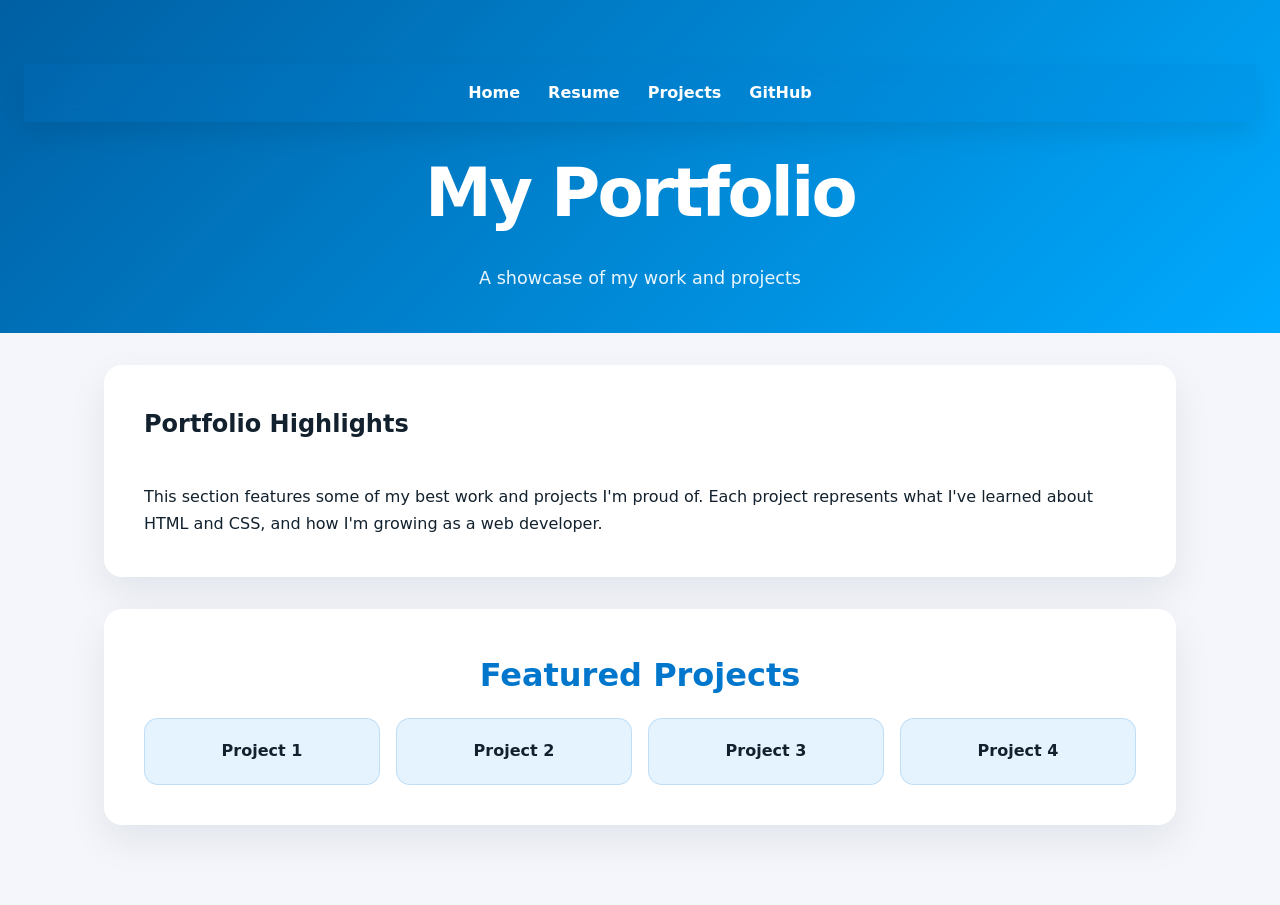
==== portfolio.html @ dc544718 "Refactor HTML structure and add new pages for portfolio, projects, resume, and socials" ====
<!DOCTYPE html>
<html lang="en">
<head>
    <meta charset="UTF-8">
    <meta name="viewport" content="width=device-width, initial-scale=1.0">
    <title>Portfolio | Alec Christeson</title>
    <link rel="stylesheet" href="style.css">
</head>
<body>
    <!-- Navigation bar -->
    <header class="hero">
        <nav class="navbar" aria-label="Main navigation">
            <ul class="nav-links">
                <li><a href="index.html">Home</a></li>
                <li><a href="file:///C:/Users/alecc/Downloads/Alec%20Christeson%27s%20Resume.pdf">Resume</a></li>
                <li><a href="projects.html">Projects</a></li>
                <li><a href="socials.html">GitHub</a></li>
            </ul>
        </nav>

        <div class="hero-content">
            <h1>My Portfolio</h1>
            <p>A showcase of my work and projects</p>
        </div>
    </header>

    <main>
        <section class="bio">
            <h2>Portfolio Highlights</h2>
            <p>
                This section features some of my best work and projects I'm proud of. Each project represents what I've learned about HTML and CSS, and how I'm growing as a web developer.
            </p>
        </section>

        <section class="skills">
            <h2>Featured Projects</h2>
            <div class="skill-container">
                <!-- You can add your portfolio items here -->
                <span class="skill-card">Project 1</span>
                <span class="skill-card">Project 2</span>
                <span class="skill-card">Project 3</span>
                <span class="skill-card">Project 4</span>
            </div>
        </section>
    </main>
</body>
</html>
---- style.css ----
:root {
    --background: #f4f6fb;
    --surface: #ffffff;
    --primary: #0077cc;
    --primary-soft: #e5f3ff;
    --text: #12212d;
    --muted: #5f6d7a;
    --radius: 18px;
}

*, *::before, *::after {
    box-sizing: border-box;
    margin: 0;
    padding: 0;
}

html {
    scroll-behavior: smooth;
}

body {
    min-height: 100vh;
    font-family: Inter, system-ui, -apple-system, BlinkMacSystemFont, "Segoe UI", sans-serif;
    line-height: 1.65;
    background: var(--background);
    color: var(--text);
}

img {
    display: block;
    max-width: 100%;
    height: auto;
}

a {
    color: inherit;
    text-decoration: none;
}

button,
input,
select,
textarea {
    font: inherit;
}

.hero {
    background: linear-gradient(135deg, #005fa3 0%, #00aaff 100%);
    color: #ffffff;
    padding: 4rem 1.5rem 2.5rem;
    text-align: center;
}

.navbar {
    position: sticky;
    top: 0;
    z-index: 100;
    background: rgba(0, 119, 204, 0.14);
    backdrop-filter: blur(10px);
    box-shadow: 0 12px 25px rgba(0, 0, 0, 0.08);
}

.nav-links {
    display: flex;
    justify-content: center;
    flex-wrap: wrap;
    gap: 1.75rem;
    list-style: none;
    padding: 1rem 0;
}

.nav-links a {
    font-weight: 700;
    font-size: 1rem;
    color: #ffffff;
    transition: color 0.25s ease, transform 0.25s ease;
}

.nav-links a:hover,
.nav-links a:focus-visible {
    color: #dbefff;
    transform: translateY(-1px);
}

.hero-content {
    max-width: 46rem;
    margin: 0 auto;
    padding-top: 1rem;
}

.hero-content h1 {
    font-size: clamp(2.8rem, 6vw, 4.2rem);
    letter-spacing: -0.04em;
    margin-bottom: 0.9rem;
}

.hero-content p {
    font-size: 1.1rem;
    max-width: 40rem;
    margin: 0 auto;
    color: rgba(255, 255, 255, 0.92);
}

main {
    max-width: 1120px;
    margin: 0 auto;
    padding: 2rem 1.5rem 3rem;
}

.bio,
.skills {
    background: var(--surface);
    border-radius: var(--radius);
    box-shadow: 0 16px 38px rgba(17, 24, 39, 0.08);
    margin-bottom: 2rem;
    padding: 2.5rem;
}

.bio {
    display: flex;
    align-items: center;
    gap: 2.5rem;
    flex-wrap: wrap;
}

.bio-image {
    flex: 0 0 280px;
    min-width: 220px;
    max-width: 320px;
    border-radius: 50%;
    overflow: hidden;
    border: 5px solid rgba(0, 119, 204, 0.18);
    box-shadow: 0 20px 45px rgba(0, 0, 0, 0.1);
}

.bio-image img {
    width: 100%;
    height: 100%;
    object-fit: cover;
}

.bio-text {
    flex: 1;
    min-width: 260px;
}

.bio-text h2,
.skills h2 {
    color: var(--primary);
    margin-bottom: 1rem;
    font-size: clamp(1.75rem, 2.5vw, 2.4rem);
}

.bio-text p {
    color: var(--muted);
    font-size: 1rem;
    line-height: 1.8;
}

.skills {
    text-align: center;
}

.skill-container {
    display: grid;
    grid-template-columns: repeat(auto-fit, minmax(160px, 1fr));
    gap: 1rem;
}

.skill-card {
    background: var(--primary-soft);
    color: var(--text);
    padding: 1.2rem 1.25rem;
    border-radius: 14px;
    border: 1px solid rgba(0, 119, 204, 0.16);
    font-weight: 700;
    transition: transform 0.25s ease, box-shadow 0.25s ease, background 0.25s ease;
}

.skill-card:hover,
.skill-card:focus-within {
    transform: translateY(-4px);
    box-shadow: 0 18px 30px rgba(0, 0, 0, 0.12);
}

.site-footer {
    text-align: center;
    color: var(--muted);
    padding: 1.5rem 1.5rem 3rem;
}

.site-footer p {
    margin: 0;
}

@media (max-width: 760px) {
    .hero {
        padding: 3rem 1rem 2rem;
    }

    .nav-links {
        gap: 1rem;
        padding: 0.85rem 0;
    }

    .bio {
        padding: 2rem;
    }

    .skills {
        padding: 2rem;
    }

    .bio-image {
        width: 220px;
        height: 220px;
    }
}
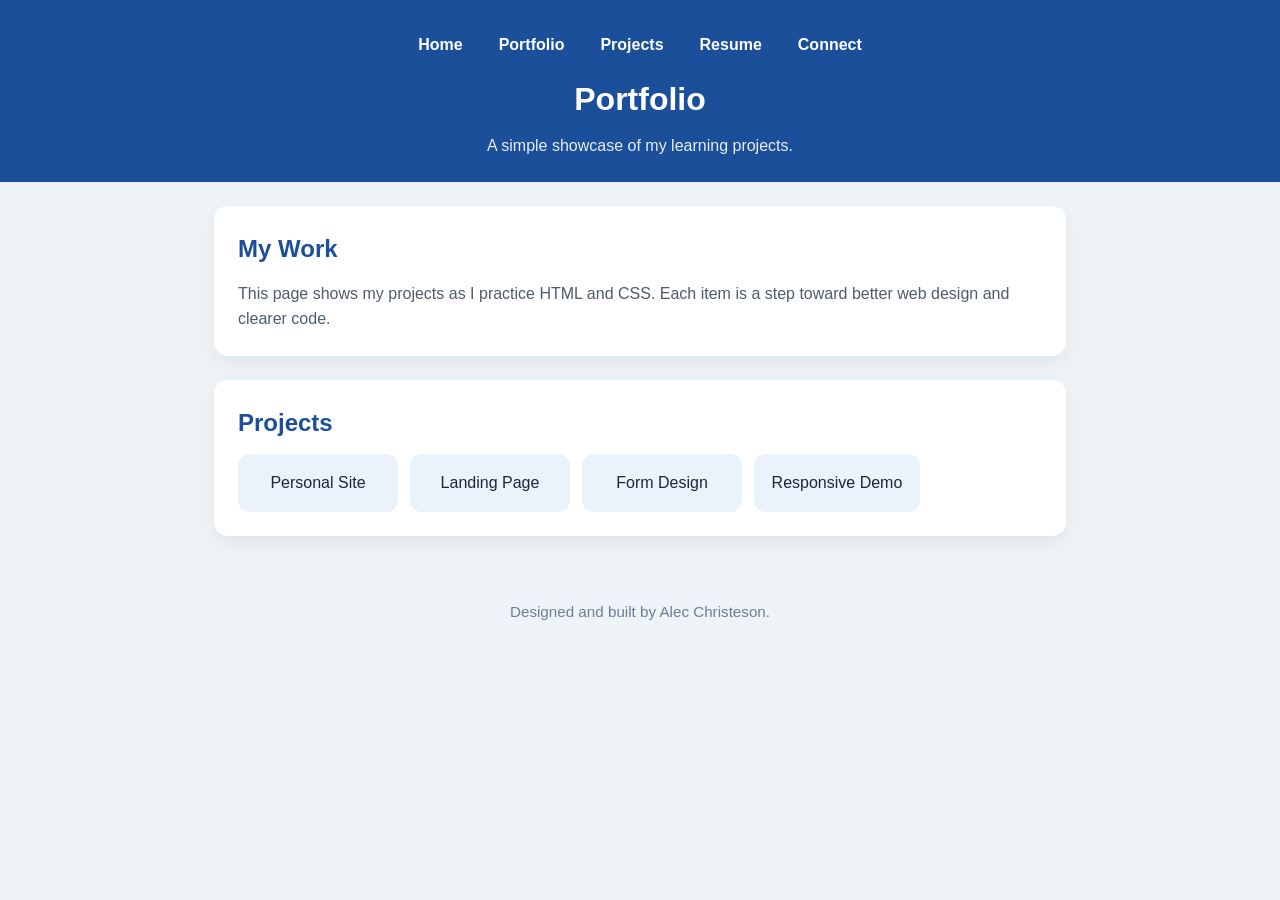
==== commit 47be40c9: "Revise HTML structure and content for improved clarity and navigation; update CSS for better styling" ====
--- a/portfolio.html
+++ b/portfolio.html
@@ -7,41 +7,41 @@
     <link rel="stylesheet" href="style.css">
 </head>
 <body>
-    <!-- Navigation bar -->
     <header class="hero">
         <nav class="navbar" aria-label="Main navigation">
             <ul class="nav-links">
                 <li><a href="index.html">Home</a></li>
-                <li><a href="file:///C:/Users/alecc/Downloads/Alec%20Christeson%27s%20Resume.pdf">Resume</a></li>
+                <li><a href="portfolio.html">Portfolio</a></li>
                 <li><a href="projects.html">Projects</a></li>
-                <li><a href="socials.html">GitHub</a></li>
+                <li><a href="resume.html">Resume</a></li>
+                <li><a href="socials.html">Connect</a></li>
             </ul>
         </nav>
-
         <div class="hero-content">
-            <h1>My Portfolio</h1>
-            <p>A showcase of my work and projects</p>
+            <h1>Portfolio</h1>
+            <p>A simple showcase of my learning projects.</p>
         </div>
     </header>
 
     <main>
-        <section class="bio">
-            <h2>Portfolio Highlights</h2>
-            <p>
-                This section features some of my best work and projects I'm proud of. Each project represents what I've learned about HTML and CSS, and how I'm growing as a web developer.
-            </p>
+        <section class="section">
+            <h2>My Work</h2>
+            <p>This page shows my projects as I practice HTML and CSS. Each item is a step toward better web design and clearer code.</p>
         </section>
 
-        <section class="skills">
-            <h2>Featured Projects</h2>
-            <div class="skill-container">
-                <!-- You can add your portfolio items here -->
-                <span class="skill-card">Project 1</span>
-                <span class="skill-card">Project 2</span>
-                <span class="skill-card">Project 3</span>
-                <span class="skill-card">Project 4</span>
+        <section class="section">
+            <h2>Projects</h2>
+            <div class="card-container">
+                <span class="card">Personal Site</span>
+                <span class="card">Landing Page</span>
+                <span class="card">Form Design</span>
+                <span class="card">Responsive Demo</span>
             </div>
         </section>
     </main>
+
+    <footer>
+        <p>Designed and built by Alec Christeson.</p>
+    </footer>
 </body>
 </html>
--- a/style.css
+++ b/style.css
@@ -1,14 +1,4 @@
-:root {
-    --background: #f4f6fb;
-    --surface: #ffffff;
-    --primary: #0077cc;
-    --primary-soft: #e5f3ff;
-    --text: #12212d;
-    --muted: #5f6d7a;
-    --radius: 18px;
-}
-
-*, *::before, *::after {
+* {
     box-sizing: border-box;
     margin: 0;
     padding: 0;
@@ -20,10 +10,10 @@
 
 body {
     min-height: 100vh;
-    font-family: Inter, system-ui, -apple-system, BlinkMacSystemFont, "Segoe UI", sans-serif;
-    line-height: 1.65;
-    background: var(--background);
-    color: var(--text);
+    font-family: Arial, Helvetica, sans-serif;
+    line-height: 1.6;
+    background: #eef3f7;
+    color: #1b2838;
 }
 
 img {
@@ -33,186 +23,125 @@
 }
 
 a {
-    color: inherit;
+    color: #1b4f9a;
     text-decoration: none;
 }
 
-button,
-input,
-select,
-textarea {
-    font: inherit;
-}
-
-.hero {
-    background: linear-gradient(135deg, #005fa3 0%, #00aaff 100%);
+header.hero {
+    background: #1b4f9a;
     color: #ffffff;
-    padding: 4rem 1.5rem 2.5rem;
     text-align: center;
+    padding: 2rem 1rem 1.5rem;
 }
 
 .navbar {
-    position: sticky;
-    top: 0;
-    z-index: 100;
-    background: rgba(0, 119, 204, 0.14);
-    backdrop-filter: blur(10px);
-    box-shadow: 0 12px 25px rgba(0, 0, 0, 0.08);
+    margin-bottom: 1rem;
 }
 
 .nav-links {
+    list-style: none;
     display: flex;
+    flex-wrap: wrap;
     justify-content: center;
-    flex-wrap: wrap;
-    gap: 1.75rem;
-    list-style: none;
-    padding: 1rem 0;
+    gap: 0.75rem;
+    padding: 0;
 }
 
 .nav-links a {
-    font-weight: 700;
-    font-size: 1rem;
     color: #ffffff;
-    transition: color 0.25s ease, transform 0.25s ease;
-}
-
-.nav-links a:hover,
-.nav-links a:focus-visible {
-    color: #dbefff;
-    transform: translateY(-1px);
-}
-
-.hero-content {
-    max-width: 46rem;
-    margin: 0 auto;
-    padding-top: 1rem;
+    font-weight: bold;
+    padding: 0.5rem 0.75rem;
 }
 
 .hero-content h1 {
-    font-size: clamp(2.8rem, 6vw, 4.2rem);
-    letter-spacing: -0.04em;
-    margin-bottom: 0.9rem;
+    font-size: 2rem;
+    margin-bottom: 0.5rem;
 }
 
 .hero-content p {
-    font-size: 1.1rem;
-    max-width: 40rem;
+    max-width: 30rem;
     margin: 0 auto;
-    color: rgba(255, 255, 255, 0.92);
+    font-size: 1rem;
+    opacity: 0.9;
 }
 
 main {
-    max-width: 1120px;
+    max-width: 900px;
     margin: 0 auto;
-    padding: 2rem 1.5rem 3rem;
+    padding: 1.5rem;
 }
 
-.bio,
-.skills {
-    background: var(--surface);
-    border-radius: var(--radius);
-    box-shadow: 0 16px 38px rgba(17, 24, 39, 0.08);
-    margin-bottom: 2rem;
-    padding: 2.5rem;
+.section {
+    background: #ffffff;
+    border-radius: 14px;
+    padding: 1.5rem;
+    margin-bottom: 1.5rem;
+    box-shadow: 0 8px 20px rgba(0, 0, 0, 0.06);
 }
 
-.bio {
+.section h2 {
+    color: #1b4f9a;
+    margin-bottom: 0.75rem;
+    font-size: 1.5rem;
+}
+
+.section p {
+    color: #4d5c6c;
+}
+
+.text-row {
     display: flex;
+    flex-wrap: wrap;
+    gap: 1rem;
     align-items: center;
-    gap: 2.5rem;
-    flex-wrap: wrap;
 }
 
 .bio-image {
-    flex: 0 0 280px;
-    min-width: 220px;
-    max-width: 320px;
+    max-width: 220px;
+    width: 100%;
     border-radius: 50%;
     overflow: hidden;
-    border: 5px solid rgba(0, 119, 204, 0.18);
-    box-shadow: 0 20px 45px rgba(0, 0, 0, 0.1);
+    border: 4px solid #dfe8f6;
 }
 
 .bio-image img {
     width: 100%;
-    height: 100%;
-    object-fit: cover;
+    display: block;
 }
 
-.bio-text {
-    flex: 1;
-    min-width: 260px;
+.card-container {
+    display: flex;
+    flex-wrap: wrap;
+    gap: 0.75rem;
 }
 
-.bio-text h2,
-.skills h2 {
-    color: var(--primary);
-    margin-bottom: 1rem;
-    font-size: clamp(1.75rem, 2.5vw, 2.4rem);
-}
-
-.bio-text p {
-    color: var(--muted);
-    font-size: 1rem;
-    line-height: 1.8;
-}
-
-.skills {
+.card {
+    background: #eaf2fb;
+    color: #1b2838;
+    padding: 1rem 1.1rem;
+    border-radius: 12px;
+    display: inline-block;
+    min-width: 10rem;
     text-align: center;
 }
 
-.skill-container {
-    display: grid;
-    grid-template-columns: repeat(auto-fit, minmax(160px, 1fr));
-    gap: 1rem;
+footer {
+    text-align: center;
+    padding: 1rem;
+    color: #6b7f94;
+    font-size: 0.95rem;
 }
 
-.skill-card {
-    background: var(--primary-soft);
-    color: var(--text);
-    padding: 1.2rem 1.25rem;
-    border-radius: 14px;
-    border: 1px solid rgba(0, 119, 204, 0.16);
-    font-weight: 700;
-    transition: transform 0.25s ease, box-shadow 0.25s ease, background 0.25s ease;
-}
-
-.skill-card:hover,
-.skill-card:focus-within {
-    transform: translateY(-4px);
-    box-shadow: 0 18px 30px rgba(0, 0, 0, 0.12);
-}
-
-.site-footer {
-    text-align: center;
-    color: var(--muted);
-    padding: 1.5rem 1.5rem 3rem;
-}
-
-.site-footer p {
-    margin: 0;
-}
-
-@media (max-width: 760px) {
-    .hero {
-        padding: 3rem 1rem 2rem;
+@media (max-width: 680px) {
+    .nav-links {
+        flex-direction: column;
     }
 
-    .nav-links {
-        gap: 1rem;
-        padding: 0.85rem 0;
+    .text-row {
+        flex-direction: column;
     }
 
-    .bio {
-        padding: 2rem;
-    }
-
-    .skills {
-        padding: 2rem;
-    }
-
-    .bio-image {
-        width: 220px;
-        height: 220px;
+    .card {
+        width: 100%;
     }
 }
